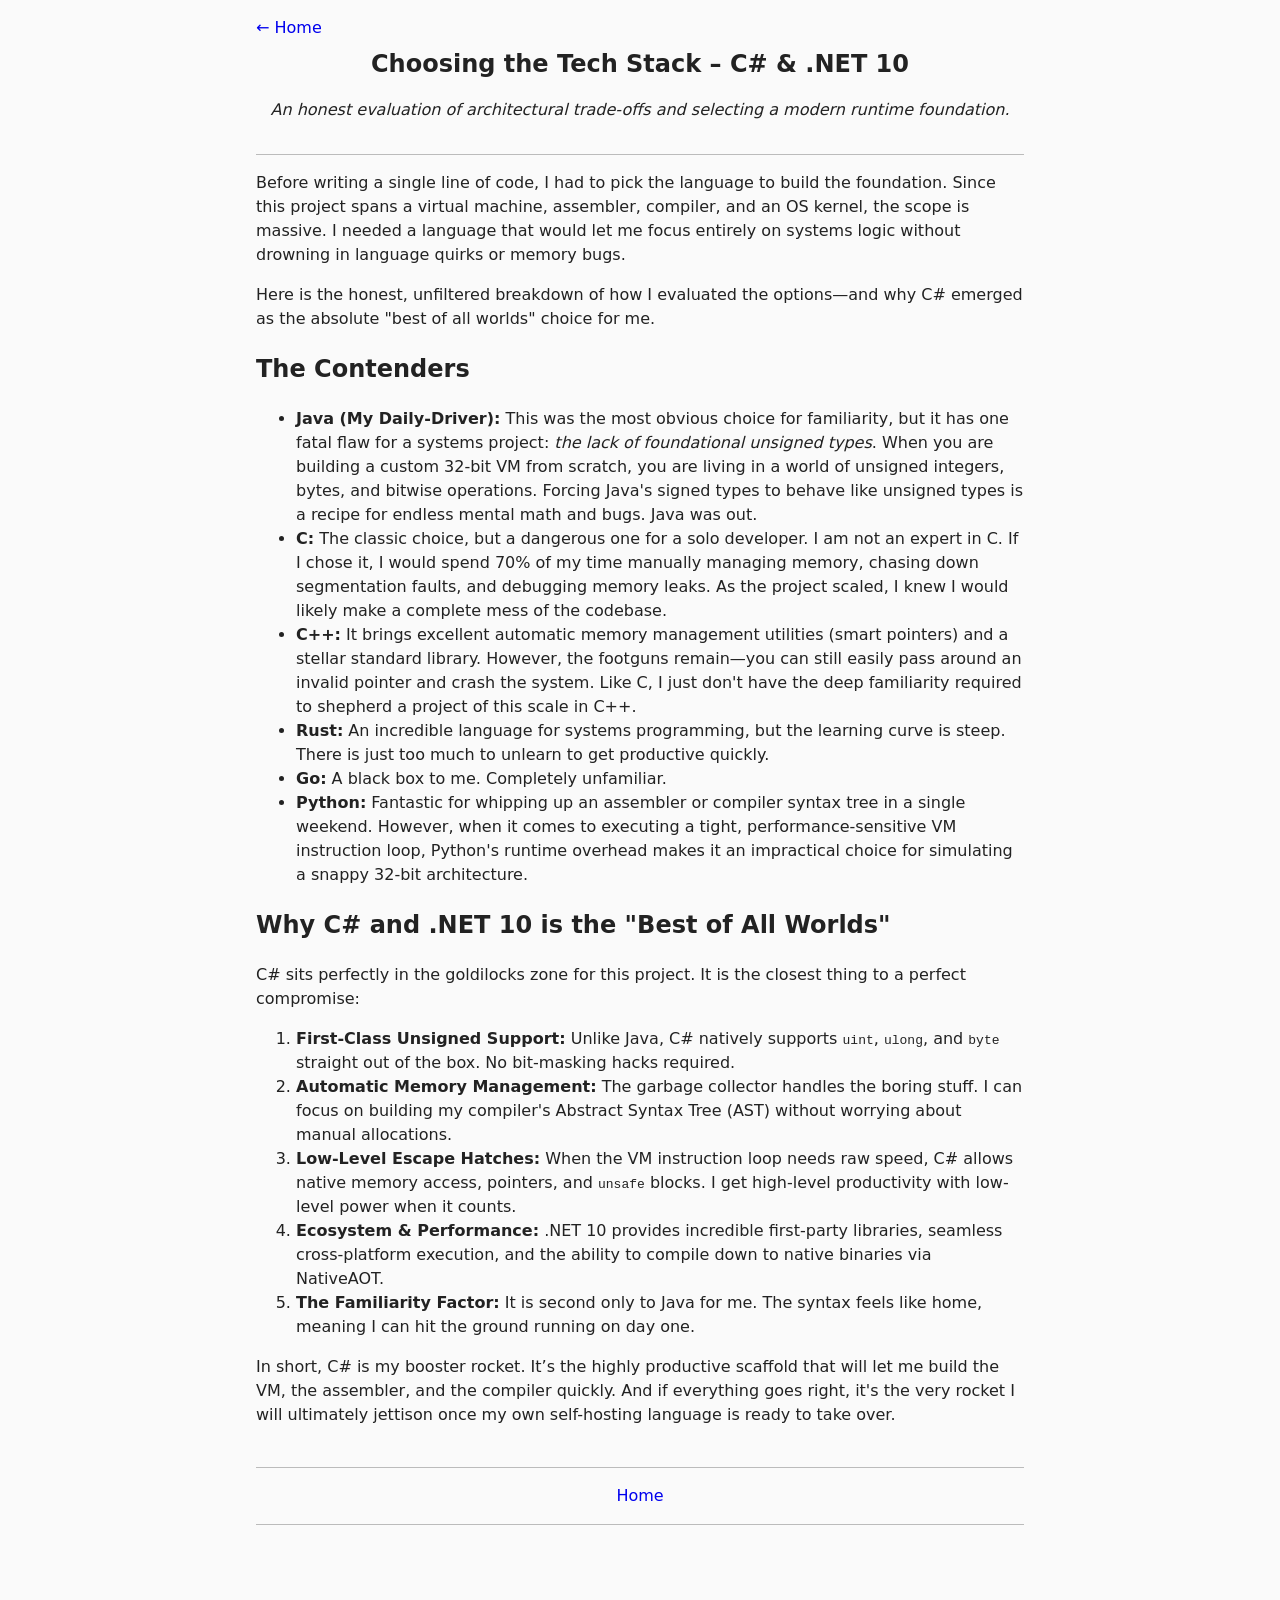
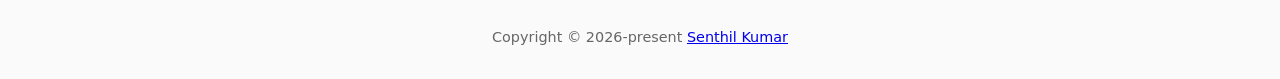
==== docs/posts/tech-stack.html @ 7c008222 "Tech stack post" ====
﻿<!DOCTYPE html>

<html lang="en">

<head>
    <meta charset="utf-8">
    <title>Choosing the Tech Stack – C# & .NET 10 | Senthil.Comp</title>
    <link rel="stylesheet" href="../style.css">
</head>

<body>

<nav>
    <a href="../index.html">&larr; Home</a>
</nav>

<article>

    <header>
        <h1>Choosing the Tech Stack – C# & .NET 10</h1>
        <p><em>An honest evaluation of architectural trade-offs and selecting a modern runtime foundation.</em></p>
    </header>

    <p>
        Before writing a single line of code, I had to pick the language to build the foundation.
        Since this project spans a virtual machine, assembler, compiler, and an OS kernel, the scope is massive.
        I needed a language that would let me focus entirely on systems logic without drowning in language quirks or
        memory bugs.
    </p>

    <p>
        Here is the honest, unfiltered breakdown of how I evaluated the options—and why C# emerged as the absolute
        "best of all worlds" choice for me.
    </p>

    <section>
        <h2>The Contenders</h2>
        <ul>
            <li>
                <strong>Java (My Daily-Driver):</strong> This was the most obvious choice for familiarity,
                but it has one fatal flaw for a systems project: <em>the lack of foundational unsigned types</em>.
                When you are building a custom 32-bit VM from scratch, you are living in a world of unsigned integers,
                bytes, and bitwise operations. Forcing Java's signed types to behave like unsigned types is a recipe
                for endless mental math and bugs. Java was out.
            </li>
            <li>
                <strong>C:</strong> The classic choice, but a dangerous one for a solo developer.
                I am not an expert in C. If I chose it, I would spend 70% of my time manually managing memory,
                chasing down segmentation faults, and debugging memory leaks. As the project scaled,
                I knew I would likely make a complete mess of the codebase.
            </li>
            <li>
                <strong>C++:</strong> It brings excellent automatic memory management utilities (smart pointers) and a
                stellar standard library. However, the footguns remain—you can still easily pass around an
                invalid pointer and crash the system. Like C, I just don't have the deep familiarity required to
                shepherd a project of this scale in C++.
            </li>
            <li>
                <strong>Rust:</strong> An incredible language for systems programming, but the learning curve is steep.
                There is just too much to unlearn to get productive quickly.
            </li>
            <li>
                <strong>Go:</strong> A black box to me. Completely unfamiliar.
            </li>
            <li>
                <strong>Python:</strong> Fantastic for whipping up an assembler or compiler syntax tree in a
                single weekend. However, when it comes to executing a tight, performance-sensitive VM instruction loop,
                Python's runtime overhead makes it an impractical choice for simulating a snappy 32-bit architecture.
            </li>
        </ul>
    </section>

    <section>
        <h2>Why C# and .NET 10 is the "Best of All Worlds"</h2>
        <p>
            C# sits perfectly in the goldilocks zone for this project. It is the closest thing to a perfect compromise:
        </p>
        <ol>
            <li>
                <strong>First-Class Unsigned Support:</strong> Unlike Java, C# natively supports <code>uint</code>,
                <code>ulong</code>, and <code>byte</code> straight out of the box. No bit-masking hacks required.
            </li>
            <li>
                <strong>Automatic Memory Management:</strong> The garbage collector handles the boring stuff.
                I can focus on building my compiler's Abstract Syntax Tree (AST) without worrying about manual
                allocations.
            </li>
            <li>
                <strong>Low-Level Escape Hatches:</strong> When the VM instruction loop needs raw speed,
                C# allows native memory access, pointers, and <code>unsafe</code> blocks. I get high-level productivity
                with low-level power when it counts.
            </li>
            <li>
                <strong>Ecosystem &amp; Performance:</strong> .NET 10 provides incredible first-party libraries,
                seamless cross-platform execution, and the ability to compile down to native binaries via NativeAOT.
            </li>
            <li>
                <strong>The Familiarity Factor:</strong> It is second only to Java for me. The syntax feels like home,
                meaning I can hit the ground running on day one.
            </li>
        </ol>
    </section>

    <section>
        <p>
            In short, C# is my booster rocket. It’s the highly productive scaffold that will let me build the VM,
            the assembler, and the compiler quickly. And if everything goes right, it's the very rocket I will
            ultimately
            jettison once my own self-hosting language is ready to take over.
        </p>
    </section>

    <footer>
        <nav class="post-nav">
            <ul>
                <li class="nav-prev">
                </li>
                <li class="nav-home">
                    <a href="../index.html">Home</a>
                </li>
                <li class="nav-next">
                </li>
            </ul>
        </nav>
    </footer>

</article>

<footer>
    <p>Copyright &copy; 2026-present <a href="https://github.com/senthilvsh">Senthil Kumar</a></p>
</footer>

</body>

</html>
---- docs/style.css ----
body {
    max-width: 800px;
    width: 100%;
    margin: 0 auto;
    padding: 1em;
    box-sizing: border-box;
    font-family: system-ui, -apple-system, BlinkMacSystemFont, 'Segoe UI', Roboto, Helvetica, Arial, sans-serif;
    line-height: 1.5;
    color: #222;
    background-color: #fafafa;
}

header {
    border-bottom: solid 1px #bbb;
    text-align: center;
    padding-bottom: 1em;
}

header h1 {
    margin: 0.25em;
}

ul.log-list {
    list-style: none; /* Removes the default circular bullets */
    padding-left: 0; /* Flushes the content with your regular paragraphs */
    margin: 20px 0;
}

ul.log-list li {
    margin-bottom: 12px; /* Adds breathing room between log links */
    line-height: 1.5;
}

pre {
    padding: 1rem;
    background-color: #f0f0f0;
    border-radius: 4px;
    font-family: ui-monospace, SFMono-Regular, Consolas, 'Liberation Mono', Menlo, monospace;
    font-size: 0.9rem;
    overflow-x: auto;
}

body > footer {
    margin-top: 4rem;
    padding-top: 1.5rem;
    text-align: center;
    font-size: 0.9rem;
    color: #666;
}

nav a {
    text-decoration: none;
}

.post-nav ul {
    list-style: none;
    padding: 1em 0;
    margin: 40px 0;
    display: flex;
    justify-content: space-between;
    align-items: center;
    border-top: solid 1px #bbb;
    border-bottom: solid 1px #bbb;
}

.post-nav li {
    flex: 1;
}

.post-nav li.nav-prev {
    text-align: left;
}

.post-nav li.nav-home {
    text-align: center;
}

.post-nav li.nav-next {
    text-align: right;
}

.highlight {
    border: solid 1px #bbb;
    padding: 1em;
    border-radius: 1em;
    margin: 2em 0;
    background-color: #f0f0f0;
}
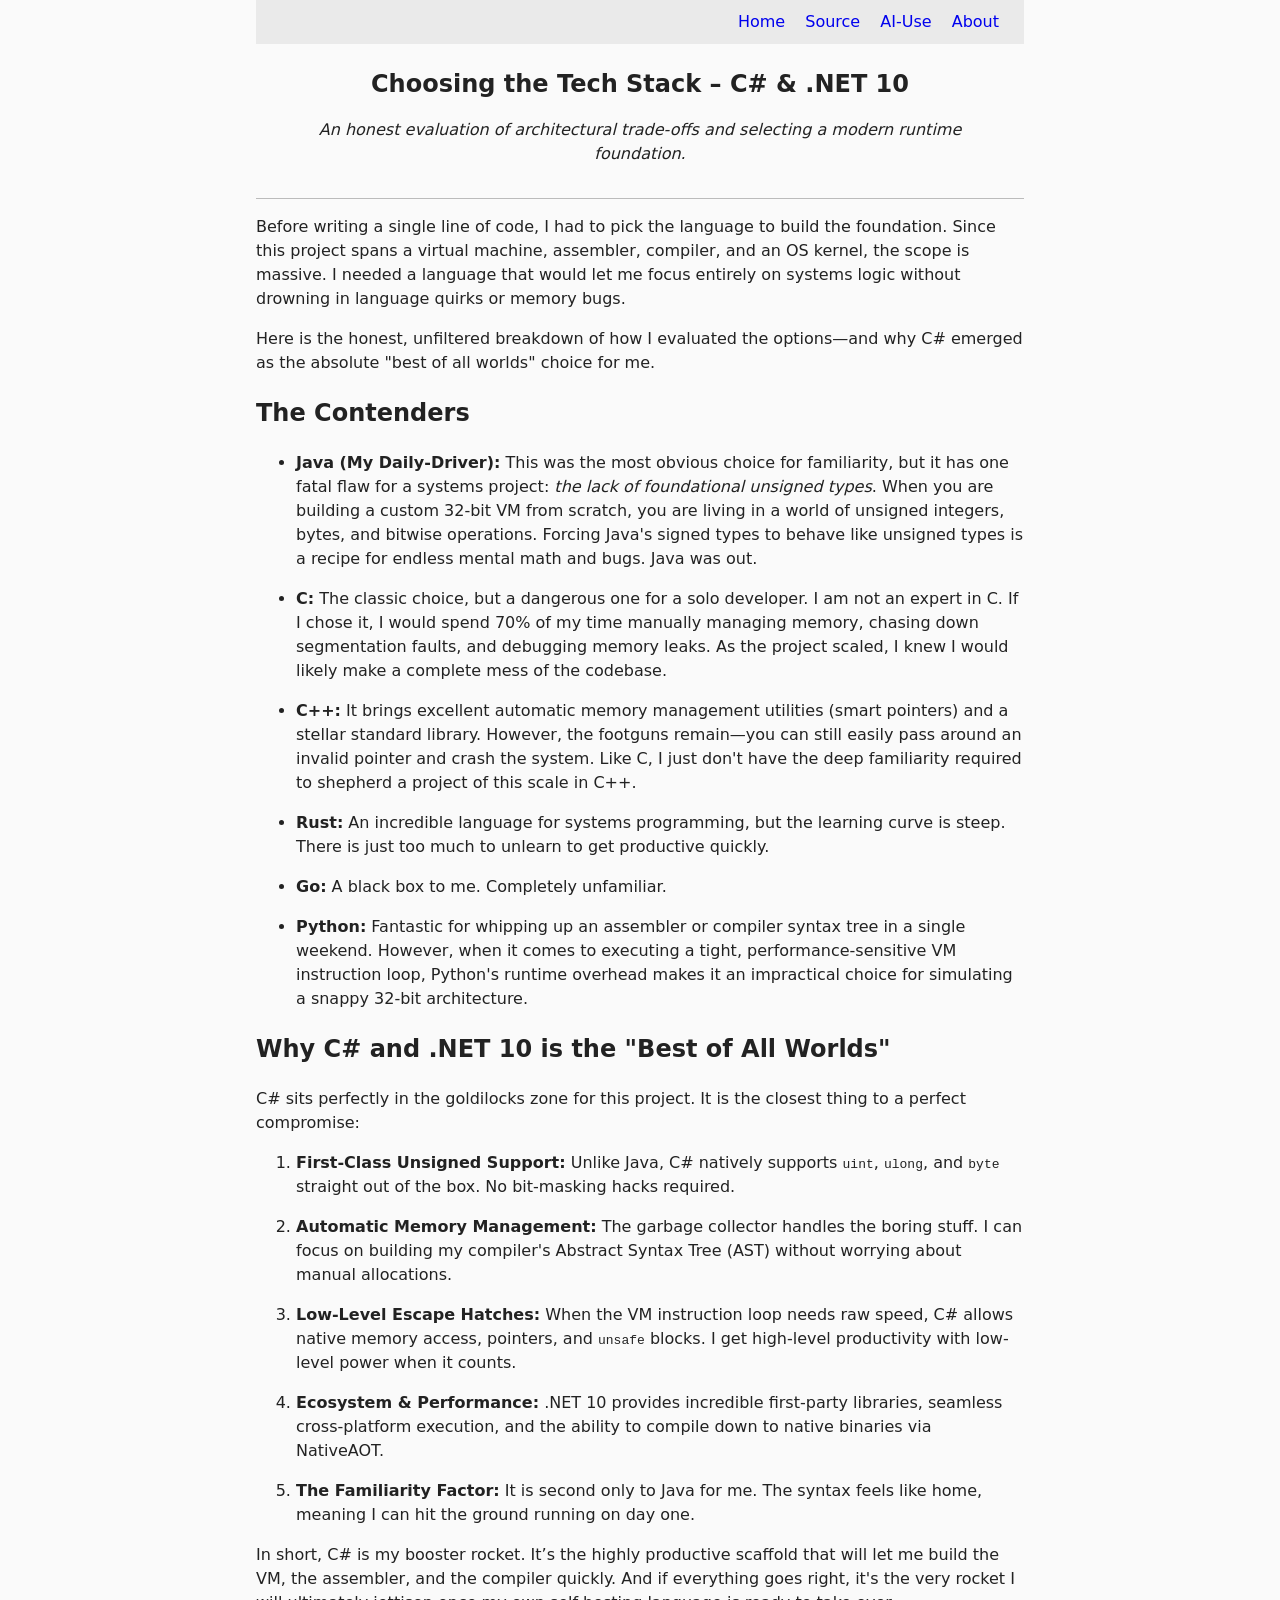
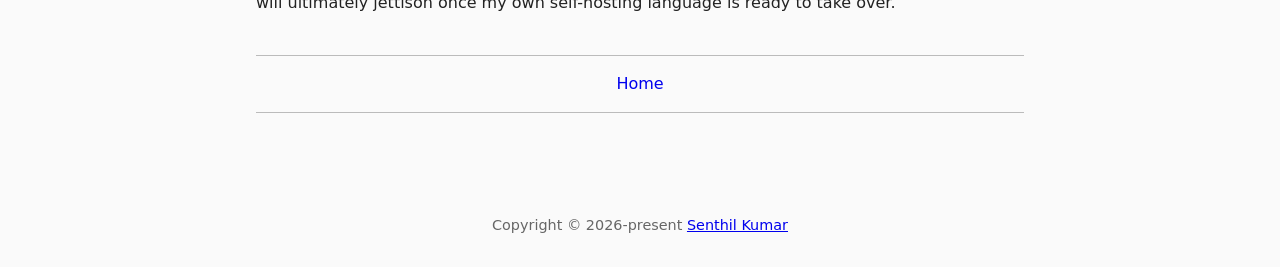
==== commit 608e88ce: "Changes" ====
--- a/docs/posts/tech-stack.html
+++ b/docs/posts/tech-stack.html
@@ -11,7 +11,10 @@
 <body>
 
 <nav>
-    <a href="../index.html">&larr; Home</a>
+    <a href="/senthil-comp">Home</a>
+    <a href="/senthil-comp/source.html">Source</a>
+    <a href="/senthil-comp/ai-use.html">AI-Use</a>
+    <a href="/senthil-comp/about.html">About</a>
 </nav>
 
 <article>
--- a/docs/style.css
+++ b/docs/style.css
@@ -2,7 +2,7 @@
     max-width: 800px;
     width: 100%;
     margin: 0 auto;
-    padding: 1em;
+    padding: 0 1em 1em 1em;
     box-sizing: border-box;
     font-family: system-ui, -apple-system, BlinkMacSystemFont, 'Segoe UI', Roboto, Helvetica, Arial, sans-serif;
     line-height: 1.5;
@@ -13,7 +13,7 @@
 header {
     border-bottom: solid 1px #bbb;
     text-align: center;
-    padding-bottom: 1em;
+    padding: 1em;
 }
 
 header h1 {
@@ -31,6 +31,18 @@
     line-height: 1.5;
 }
 
+body > nav {
+    text-align: right;
+    background-color: #eaeaea;
+    padding: 10px;
+}
+
+body > nav > a {
+    display: inline-block;
+    padding: 0px 15px 0 0;
+    margin: 0;
+}
+
 pre {
     padding: 1rem;
     background-color: #f0f0f0;
@@ -38,6 +50,10 @@
     font-family: ui-monospace, SFMono-Regular, Consolas, 'Liberation Mono', Menlo, monospace;
     font-size: 0.9rem;
     overflow-x: auto;
+}
+
+section li {
+    margin: 1em 0;
 }
 
 body > footer {
